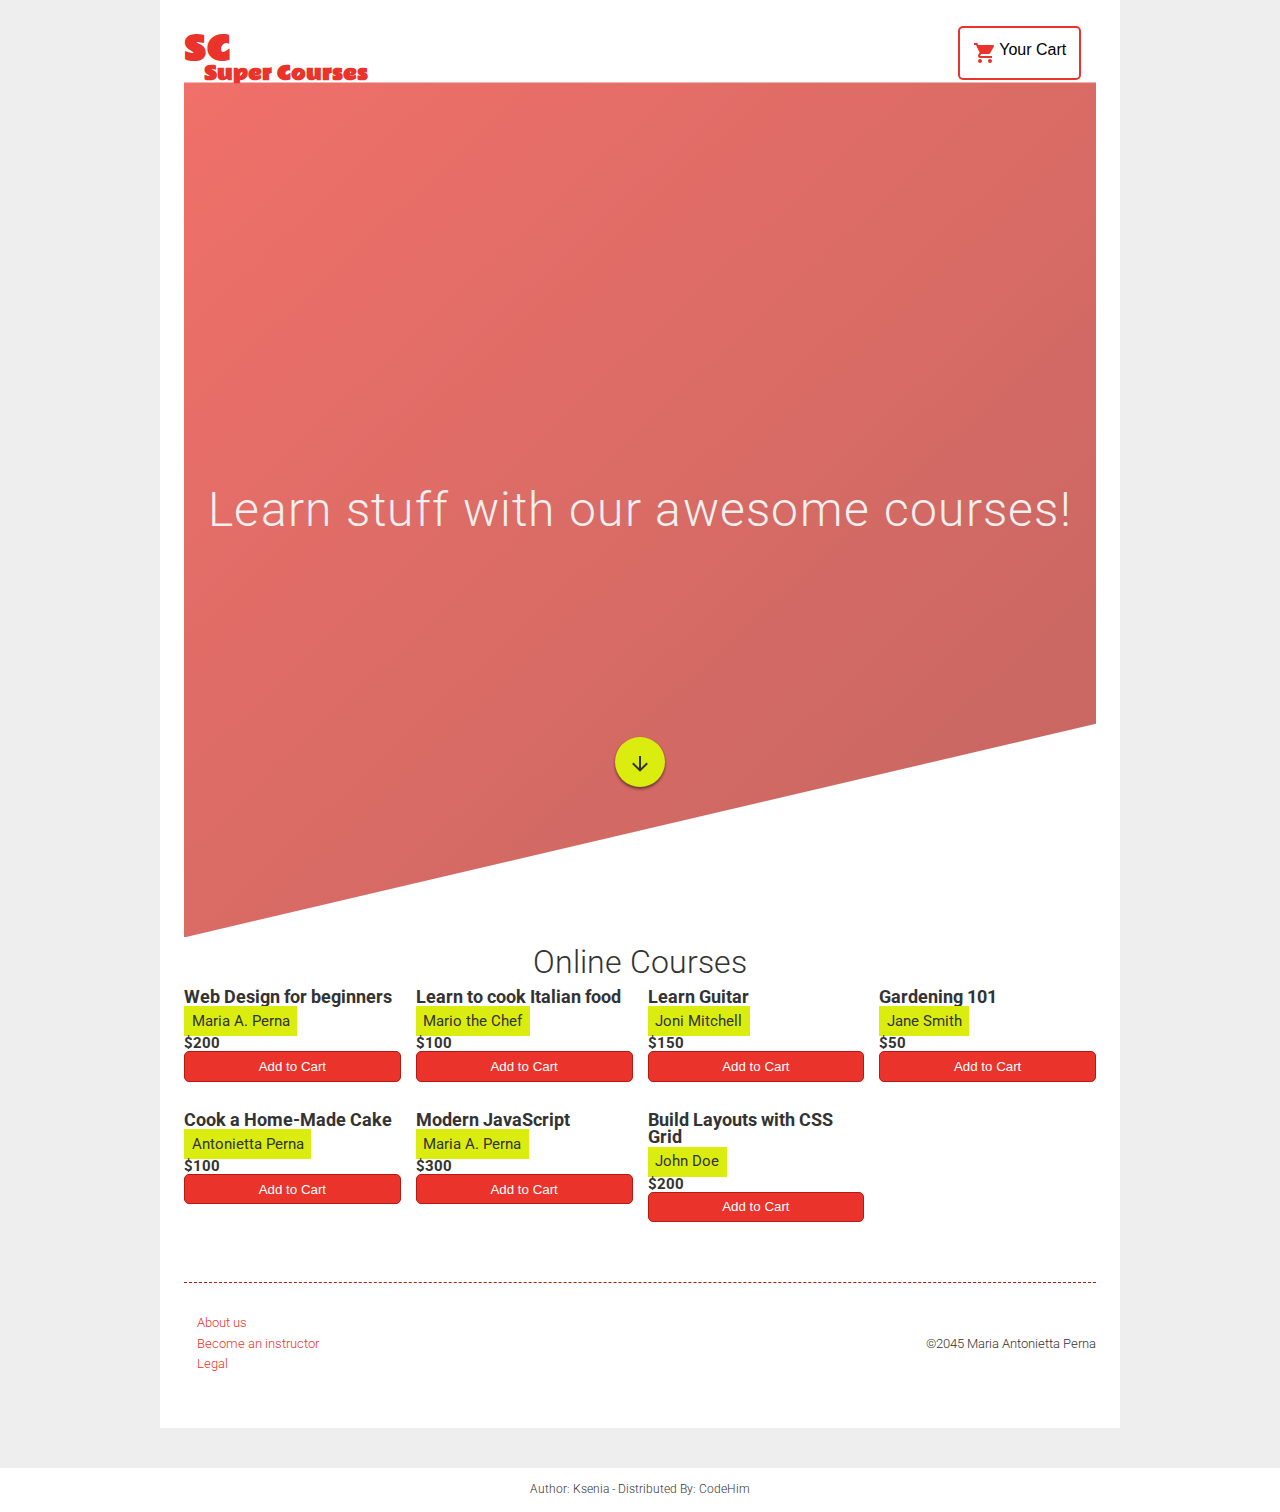
==== testcart/index.html @ 05c84e40 "cart warts" ====
<!DOCTYPE html>
<html lang="en">
    <!-- Style CSS -->
    <link rel="stylesheet" href="css/style.css">
	<!-- Demo CSS (No need to include it into your project) -->
	<link rel="stylesheet" href="css/demo.css">
  
      
 <main>
     <!-- Start DEMO HTML (Use the following code into your project)-->
   <header class="header">
  <div class="container header__top">
    <div class="header__logo">
      <h1 class="header__title">
        SC
        <span class="header__subtitle">Super Courses</span>
      </h1>
    </div>
    <div class="header__cart">
      <ul>
        <li class="header__submenu" id="submenu">
          <button class="header__cart-btn" id="toggle-cart-btn"><svg class="cart" width="24" height="24" viewBox="0 0 24 24">
  <path d="M17,18C15.89,18 15,18.89 15,20A2,2 0 0,0 17,22A2,2 0 0,0 19,20C19,18.89 18.1,18 17,18M1,2V4H3L6.6,11.59L5.24,14.04C5.09,14.32 5,14.65 5,15A2,2 0 0,0 7,17H19V15H7.42A0.25,0.25 0 0,1 7.17,14.75C7.17,14.7 7.18,14.66 7.2,14.63L8.1,13H15.55C16.3,13 16.96,12.58 17.3,11.97L20.88,5.5C20.95,5.34 21,5.17 21,5A1,1 0 0,0 20,4H5.21L4.27,2M7,18C5.89,18 5,18.89 5,20A2,2 0 0,0 7,22A2,2 0 0,0 9,20C9,18.89 8.1,18 7,18Z"></path>
</svg> Your Cart</button>
          <div id="shopping-cart" class="shopping-cart-container">
            <table id="cart-content">
              <thead>
                <tr>
                  <th>Image</th>
                  <th>Name</th>
                  <th>Price</th>
                  <th></th>
                </tr>
              </thead>
              <tbody></tbody>
            </table>
            <p class="total-container" id="total-price"></p>
            <a href="#" id="checkout-btn" class="cart-btn">Checkout</a>
            <a href="#" id="clear-cart" class="cart-btn">Clear Cart</a>
          </div>
        </li>
      </ul>
    </div>
  </div>
  <div class="header__main">
    <p class="display-title text-light">
      Learn stuff with our awesome courses!
    </p>
  </div>
  <div class="arrow"><svg width="24" height="24" viewBox="0 0 24 24">
  <path d="M11,4H13V16L18.5,10.5L19.92,11.92L12,19.84L4.08,11.92L5.5,10.5L11,16V4Z"></path>
</svg></div>
</header>
<main class="container page-content">
  <h2 class="page-title">Online Courses</h2>
  <div class="grid" id="grid">
    <div class="card">
      <img src="./img/image-1.jpg" class="card__image" alt="">
      <div class="card__info">
        <h4 class="card__title">Web Design for beginners</h4>
        <p class="card__text">Maria A. Perna</p>
        <p class="card__price">$200</p>
        <button class="card__btn add-to-cart" data-id="6">Add to Cart</button>
      </div>
    </div>
    <!--.card-->
    <div class="card">
      <img src="./img/image-2.jpg" class="card__image" alt="">
      <div class="card__info">
        <h4 class="card__title">Learn to cook Italian food</h4>
        <p class="card__text">Mario the Chef</p>
        <p class="card__price">$100</p>
        <button class="card__btn add-to-cart" data-id="7">Add to Cart</button>
      </div>
    </div>
    <!--.card-->
    <div class="card">
      <img src="./img/image-3.jpg" class="card__image" alt="">
      <div class="card__info">
        <h4 class="card__title">Learn Guitar</h4>
        <p class="card__text">Joni Mitchell</p>
        <p class="card__price">$150</p>
        <button class="card__btn add-to-cart" data-id="8">Add to Cart</button>
      </div>
    </div>
    <!--.card-->
    <div class="card">
      <img src="./img/image-4.jpg" alt="" class="card__image">
      <div class="card__info">
        <h4 class="card__title">Gardening 101</h4>
        <p class="card__text">Jane Smith</p>
        <p class="card__price">$50</p>
        <button class="card__btn add-to-cart" data-id="9">Add to Cart</button>
      </div>
    </div>
    <!--.card-->
    <div class="card">
      <img src="./img/image-5.jpg" alt="" class="card__image">
      <div class="card__info">
        <h4 class="card__title">Cook a Home-Made Cake</h4>
        <p class="card__text">Antonietta Perna</p>
        <p class="card__price">$100</p>
        <button class="card__btn add-to-cart" data-id="10">Add to Cart</button>
      </div>
    </div>
    <!--.card-->
    <div class="card">
      <img src="./img/image-6.jpg" alt="" class="card__image">
      <div class="card__info">
        <h4 class="card__title">Modern JavaScript</h4>
        <p class="card__text">Maria A. Perna</p>
        <p class="card__price">$300</p>
        <button class="card__btn add-to-cart" data-id="11">Add to Cart</button>
      </div>
    </div>
    <!--.card-->
    <div class="card">
      <img src="./img/image-7.jpg" alt="" class="card__image">
      <div class="card__info">
        <h4 class="card__title">Build Layouts with CSS Grid</h4>
        <p class="card__text">John Doe</p>
        <p class="card__price">$200</p>
        <button class="card__btn add-to-cart" data-id="12">Add to Cart</button>
      </div>
    </div>
    <!--.card-->
  </div>
</main>
<footer class="footer">
  <div class="container footer__container">
    <div class="footer__links">
    <ul class="footer__list">
      <li class="footer__list-item"><a class="footer__link-item" href="#">About us</a></li>
      <li class="footer__list-item"><a class="footer__link-item" href="#">Become an instructor</a></li>
      <li class="footer__list-item"><a class="footer__link-item" href="#">Legal</a></li>
    </ul>
  </div>
  <div class="credits">
    <p class="credits__small-text">&copy;2045 Maria Antonietta Perna</p>
  </div>  
  </div>
</footer>  
     <!-- END EDMO HTML (Happy Coding!)-->
 </main>
 
      
  <footer class="credit">Author: Ksenia - Distributed By: <a title="Awesome web design code & scripts" href="https://www.codehim.com?source=demo-page" target="_blank">CodeHim</a></footer>
  
  <script  src="./js/script.js"></script>
  </body>
</html>
---- testcart/css/style.css ----
@import url("https://fonts.googleapis.com/css?family=Montserrat:300,400,700|Rammetto+One");
* {
  box-sizing: border-box;
}

*:before,
*:after {
  box-sizing: inherit;
}

body {
  font-size: 100%;
  line-height: 1.6;
  font-family: "Montserrat", sans-serif;
  font-weight: 300;
  color: #333;
  background-color: #fff;
}

.container {
  width: 100%;
  max-width: 992px;
  margin: 0 auto;
  padding: 0 1em;
  background-color: #fff;
}
@media (min-width: 900px) {
  .container {
    padding: 0;
  }
}

ul {
  list-style: none;
  padding: 0 1em;
  margin-left: 0;
}

a:link,
a:visited,
a:hover,
a:active,
a:focus {
  text-decoration: none;
  transition: all 0.3s;
}

button {
  transition: all 0.3s;
}

img {
  display: block;
  width: 100%;
  height: auto;
}

.display-title {
  font-size: 1.8rem;
  text-align: center;
  letter-spacing: 1.3px;
}
@media (min-width: 600px) {
  .display-title {
    font-size: 3rem;
  }
}

.page-title {
  text-align: center;
  font-weight: 700;
}
@media (min-width: 600px) {
  .page-title {
    font-size: 2rem;
    font-weight: 300;
  }
}

.text-light {
  color: #efefef;
}

.grid {
  display: grid;
  grid-template-columns: repeat(auto-fit, minmax(200px, 1fr));
  grid-column-gap: 1em;
  grid-row-gap: 2em;
}

.header .arrow {
  width: 50px;
  height: 50px;
  position: relative;
  margin: -200px auto 0;
  text-align: center;
  border-radius: 50%;
  background-color: #daed0e;
  box-shadow: 0 2px 3px rgba(0, 0, 0, 0.5);
}
.header .arrow:hover, .header .arrow:focus {
  -webkit-animation: point-down 1s alternate infinite;
          animation: point-down 1s alternate infinite;
}
.header .arrow svg {
  margin-top: 15px;
  fill: #333;
}
.header .header__top {
  display: flex;
  justify-content: space-between;
  align-items: center;
  position: relative;
}
.header .header__cart .header__submenu .shopping-cart-container {
  position: absolute;
  top: 100px;
  right: 0;
  padding: 1em;
  background-color: #fff;
  z-index: 2;
  transform: scale(0);
  transform: translatey(-10px);
  opacity: 0;
  pointer-events: none;
}
.header .header__cart .header__submenu .shopping-cart-container.open {
  -webkit-animation: fade-down 0.3s forwards;
          animation: fade-down 0.3s forwards;
  pointer-events: auto;
}
.header .header__cart .header__submenu .cart {
  fill: #ea332a;
  display: inline-block;
  float: left;
  margin-right: 2px;
  cursor: pointer;
}
.header .header__cart .header__cart-btn {
  background-color: transparent;
  border: 2px solid #ea332a;
  padding: 0.8em;
  font-size: 1rem;
  border-radius: 5px;
}
.header .header__cart .header__cart-btn:hover, .header .header__cart .header__cart-btn:focus {
  border: 3px solid #b61a12;
}
.header .header__cart .header__submenu {
  font-size: 0.8rem;
  font-weight: 700;
}
.header .header__cart .header__submenu .shopping-cart-container {
  text-align: center;
  min-width: 300px;
}
.header .header__cart .header__submenu .shopping-cart-container table {
  width: 100%;
  padding: 0.5em;
  padding-bottom: 2em;
  border-collapse: collapse;
  border-spacing: 0;
  margin-bottom: 2.5em;
}
.header .header__cart .header__submenu .shopping-cart-container table thead th {
  padding-bottom: 10px;
  border-bottom: 1px solid #ea332a;
}
.header .header__cart .header__submenu .shopping-cart-container table tbody {
  padding-bottom: 4em;
}
.header .header__cart .header__submenu .shopping-cart-container table tbody td {
  padding: 0.5em;
}
.header .header__cart .header__submenu .cart-image {
  max-width: 120px;
}
.header .header__cart .header__submenu .remove {
  text-align: center;
  width: 120px;
  height: 120px;
  padding: 5px 10px;
  border-radius: 50%;
  background-color: #ea332a;
  color: #daed0e;
  transition: background-color 0.3s ease-out;
}
.header .header__cart .header__submenu .remove:hover,
.header .header__cart .header__submenu .remove:focus {
  background-color: #b61a12;
}
.header .header__cart .header__submenu .cart-btn {
  display: block;
  margin-bottom: 10px;
  padding: 0.3em;
  border-radius: 5px;
  text-align: center;
  text-decoration: none;
  background-color: transparent;
  color: #333;
  border: 1px solid #ea332a;
}
.header .header__cart .header__submenu .cart-btn:hover, .header .header__cart .header__submenu .cart-btn:focus {
  background-color: #b61a12;
  color: #fff;
}
.header .header__submenu .total-container {
  text-align: center;
}
.header .header__submenu .total-container .total {
  font-weight: bold;
  font-size: 1.3em;
}
.header .header__title {
  font-family: "Rammetto One", cursive;
  font-size: 2rem;
  color: #ea332a;
}
.header .header__subtitle {
  font-size: 1.2rem;
  display: block;
  margin-top: -10px;
  line-height: 0.9;
  margin-left: 20px;
}
.header .header__main {
  height: 95vh;
  display: flex;
  justify-content: center;
  align-items: center;
  background-image: linear-gradient(to right bottom, rgba(234, 51, 42, 0.7), rgba(170, 37, 30, 0.7)), url(https://images.unsplash.com/photo-1504670073073-6123e39e0754?ixlib=rb-0.3.5&q=85&fm=jpg&crop=entropy&cs=srgb&ixid=eyJhcHBfaWQiOjE0NTg5fQ&s=5a5a75419e84813c91b906d3fc38a4b8);
  background-size: cover;
  background-position: top;
  background-repeat: no-repeat;
  -webkit-clip-path: polygon(0 0, 100% 0, 100% 75%, 0 100%);
          clip-path: polygon(0 0, 100% 0, 100% 75%, 0 100%);
}

.page-content {
  margin-top: 150px;
}

.card {
  line-height: 1;
  transition: all 0.3s;
}
.card:hover, .card:active {
  transform: scale(1.1);
  border: 1px solid #daed0e;
}

.card__title,
.card__price {
  font-weight: bold;
}

.card__title {
  font-size: 1.1rem;
}

.card__text {
  display: inline-block;
  padding: 0.5em;
  font-weight: 400;
  margin-bottom: 0;
  margin-top: 0;
  color: #333;
  background-color: #daed0e;
}

.card__btn {
  width: 100%;
  text-align: center;
  padding: 0.5em;
  border-radius: 5px;
  background-color: #ea332a;
  border: 1px solid #b61a12;
  color: #fff;
}
.card__btn:hover, .card__btn:focus, .card__btn:active {
  transform: translatey(2px);
  box-shadow: 0 3px 2px rgba(0, 0, 0, 0.5);
  background-color: #b61a12;
}
.card__btn:active {
  border: 3px solid #9e1610 inset;
}

.footer {
  margin-top: 4em;
  padding-bottom: 2em;
  padding-top: 2em;
  border-top: 1px dashed #b61a12;
}

.footer__container {
  display: flex;
  justify-content: space-between;
  align-items: center;
  font-size: 0.8rem;
}

.footer__link-item,
.footer__link-item {
  color: #ea332a;
}
.footer__link-item:hover, .footer__link-item:focus,
.footer__link-item:hover,
.footer__link-item:focus {
  color: #9e1610;
}

@-webkit-keyframes point-down {
  100% {
    transform: translatey(20px);
  }
}

@keyframes point-down {
  100% {
    transform: translatey(20px);
  }
}
@-webkit-keyframes fade-down {
  80% {
    opacity: 1;
    visibility: visible;
    transform: translatey(20px);
    transform: scale(1.3);
    -webkit-animation-timing-function: cubic-bezier(0, 1, 0.75, 0);
            animation-timing-function: cubic-bezier(0, 1, 0.75, 0);
  }
  100% {
    opacity: 1;
    transform: translatey(0);
    transform: scale(1);
    -webkit-animation-timing-function: ease-in;
            animation-timing-function: ease-in;
  }
}
@keyframes fade-down {
  80% {
    opacity: 1;
    visibility: visible;
    transform: translatey(20px);
    transform: scale(1.3);
    -webkit-animation-timing-function: cubic-bezier(0, 1, 0.75, 0);
            animation-timing-function: cubic-bezier(0, 1, 0.75, 0);
  }
  100% {
    opacity: 1;
    transform: translatey(0);
    transform: scale(1);
    -webkit-animation-timing-function: ease-in;
            animation-timing-function: ease-in;
  }
}
---- testcart/css/demo.css ----
@import url('https://fonts.googleapis.com/css?family=Roboto&display=swap');
@import url('https://stackpath.bootstrapcdn.com/font-awesome/4.7.0/css/font-awesome.min.css');
*{ margin: 0; padding: 0;}
body{
  font-family: 'Roboto', sans-serif;
  font-style: normal;
  font-weight: 300;
  font-smoothing: antialiased;
-webkit-font-smoothing: antialiased;
-moz-osx-font-smoothing: grayscale;
  font-size: 15px;
  background: #eee;
}
.intro{
   background: #fff;
   padding: 60px 30px;
   color: #333;
   margin-bottom: 15px;
   line-height: 1.5;
   text-align: center;
}
.intro h1 {
   font-size: 18pt;
   padding-bottom: 15px;

}
.intro p{
   font-size: 14px;
}

.action{
   text-align: center;
   display: block;
   margin-top: 20px;
}

a.btn {
  text-decoration: none;
  color: #666;
   border: 2px solid #666;
   padding: 10px 15px;
   display: inline-block;
   margin-left: 5px;
}
a.btn:hover{
   background: #666;
   color: #fff;
    transition: .3s;
-webkit-transition: .3s;
}
.btn:before{
  font-family: FontAwesome;
  font-weight: normal;
  margin-right: 10px;
}
.github:before{content: "\f09b"}
.down:before{content: "\f019"}
.back:before{content:"\f112"}
.credit{
    background: #fff;
    padding: 12px;
    font-size: 9pt;
    text-align: center;
    color: #333;
    margin-top: 40px;

}
.credit span:before{
   font-family: FontAwesome;
   color: #e41b17;
   content: "\f004";


}
.credit a{
   color: #333;
   text-decoration: none;
}
.credit a:hover{
   color: #1DBF73; 
}
.credit a:hover:after{
    font-family: FontAwesome;
    content: "\f08e";
    font-size: 9pt;
    position: absolute;
    margin: 3px;
}
main{
  background: #fff;
  padding:: 20px;
  
}

article li{
   color: #444;
   font-size: 15px;
   margin-left: 33px;
   line-height: 1.5;
   padding: 5px;
}
article h1,
article h2,
article h3,
article h4,
article p{
   padding: 14px;
   color: #333;
}
article p{
   font-size: 15px;
    line-height: 1.5;
}
 
@media only screen and (min-width: 1166px){
    main{
      max-width: 960px;
      margin-left: auto;
      margin-right: auto; 
      padding: 24px;
    }


}

.set-overlayer,
.set-glass,
.set-sticky {
	cursor: pointer;
	height: 45px;
	line-height: 45px;
	padding: 0 15px;
	color: #333;
	font-size: 16px;
}
.set-overlayer:after,
.set-glass:after,
.to-active:after,
.set-sticky:after {
	font-family: FontAwesome;
	font-size: 18pt;
	position: relative;
	float: right;
}
.set-overlayer:after,
.set-glass:after,
.set-sticky:after {
	content: "\f204";
	transition: .6s;
}

.to-active:after {
	content: "\f205";
	color: #008080;
	transition: .6s;
}
.set-overlayer,
.set-glass,
.set-sticky,
.source,
.theme-tray {
	margin: 10px;
	background: #f2f2f2;
	border-radius: 5px;
	border: 2px solid #f1f1f1;
	box-sizing: border-box;
}
/* Syntax Highlighter*/

pre.prettyprint {
	padding: 15px !important;
   margin: 10px;
	border: 0 !important;
  background: #f2f2f2;
  overflow: auto;
}

.source {
	white-space: pre;
	overflow: auto;
	max-height: 400px;
}
code{
    border:1px solid #ddd;
    padding: 2px;
    border-radius: 2px;
}
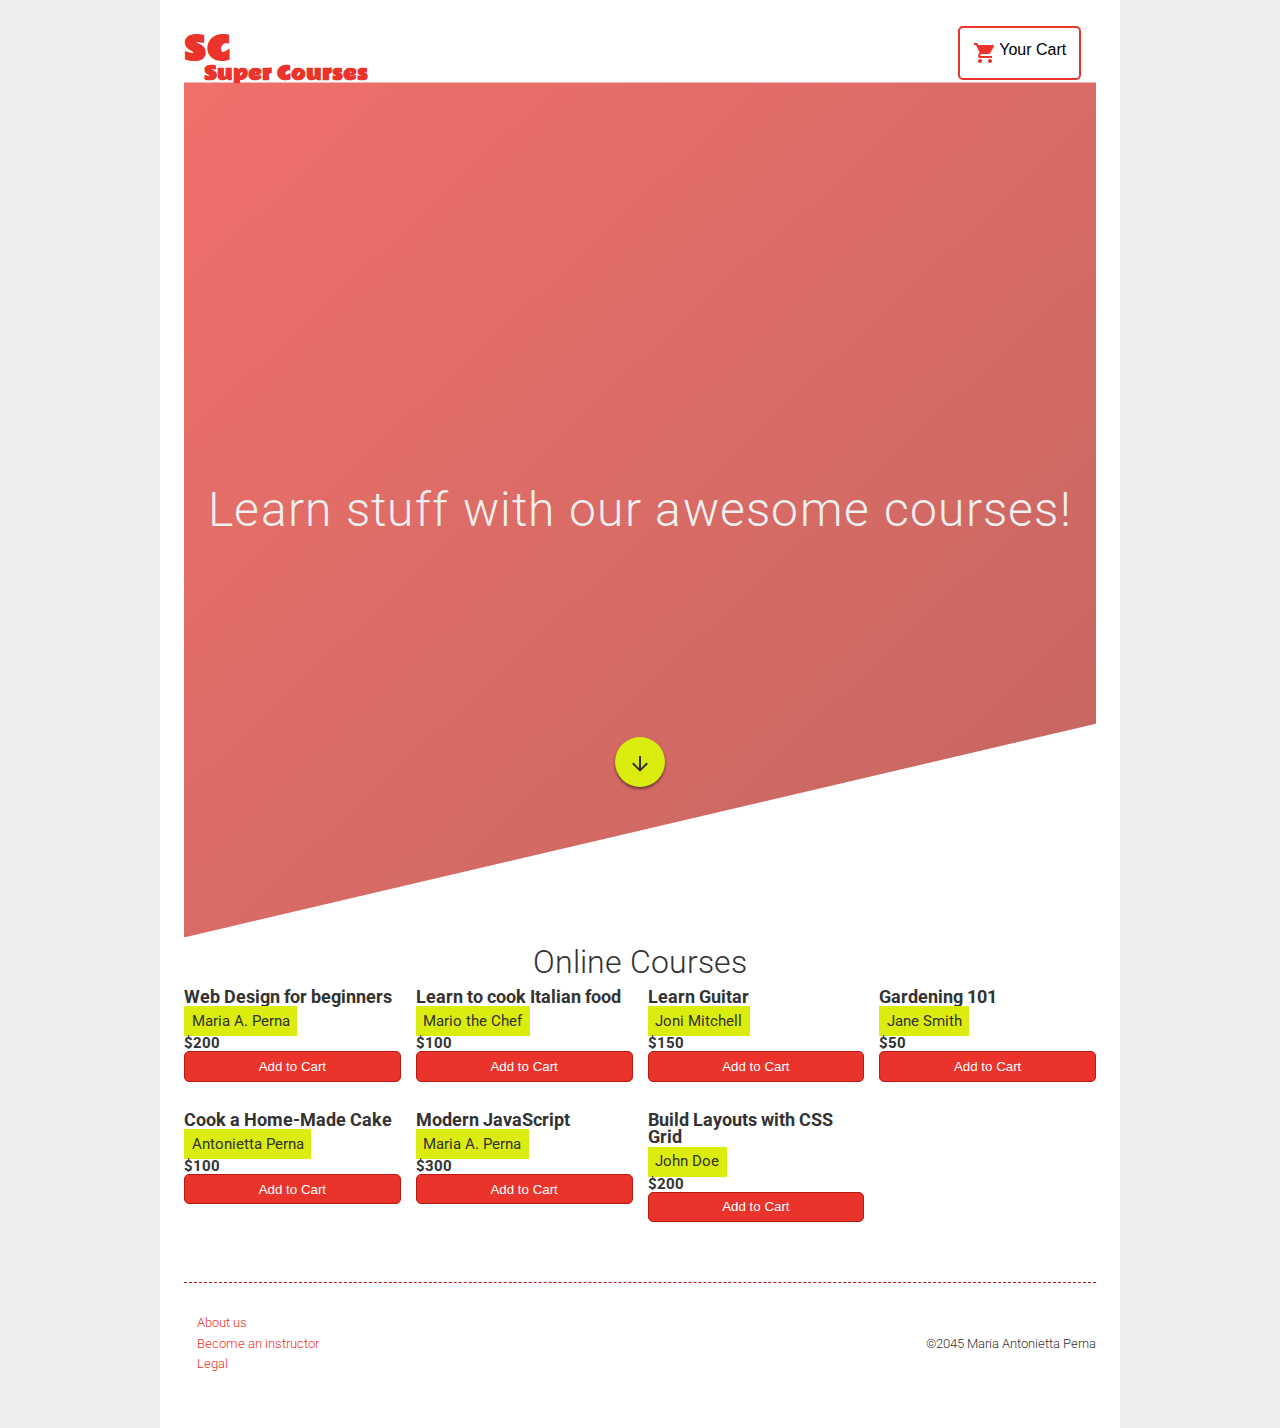
==== commit 3cc05ac4: "Update index.html" ====
--- a/testcart/index.html
+++ b/testcart/index.html
@@ -142,9 +142,6 @@
 </footer>  
      <!-- END EDMO HTML (Happy Coding!)-->
  </main>
- 
-      
-  <footer class="credit">Author: Ksenia - Distributed By: <a title="Awesome web design code & scripts" href="https://www.codehim.com?source=demo-page" target="_blank">CodeHim</a></footer>
   
   <script  src="./js/script.js"></script>
   </body>
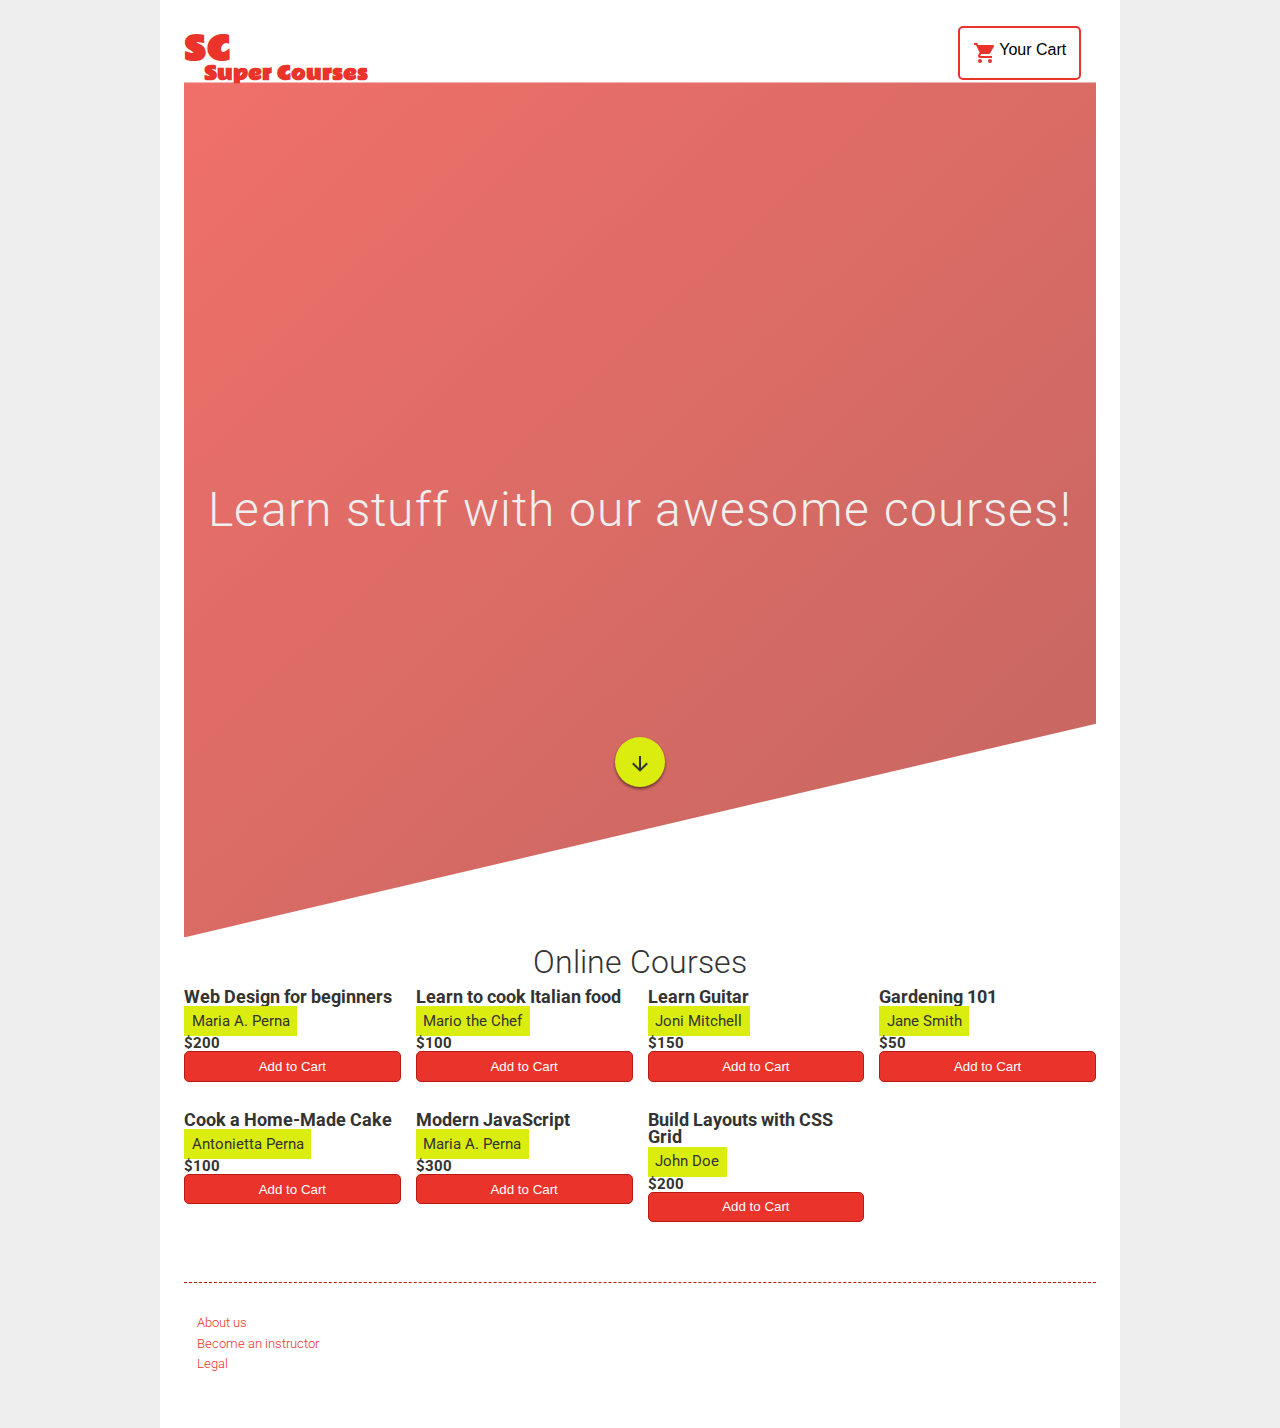
==== commit 57a44be6: "Update index.html" ====
--- a/testcart/index.html
+++ b/testcart/index.html
@@ -135,9 +135,6 @@
       <li class="footer__list-item"><a class="footer__link-item" href="#">Legal</a></li>
     </ul>
   </div>
-  <div class="credits">
-    <p class="credits__small-text">&copy;2045 Maria Antonietta Perna</p>
-  </div>  
   </div>
 </footer>  
      <!-- END EDMO HTML (Happy Coding!)-->
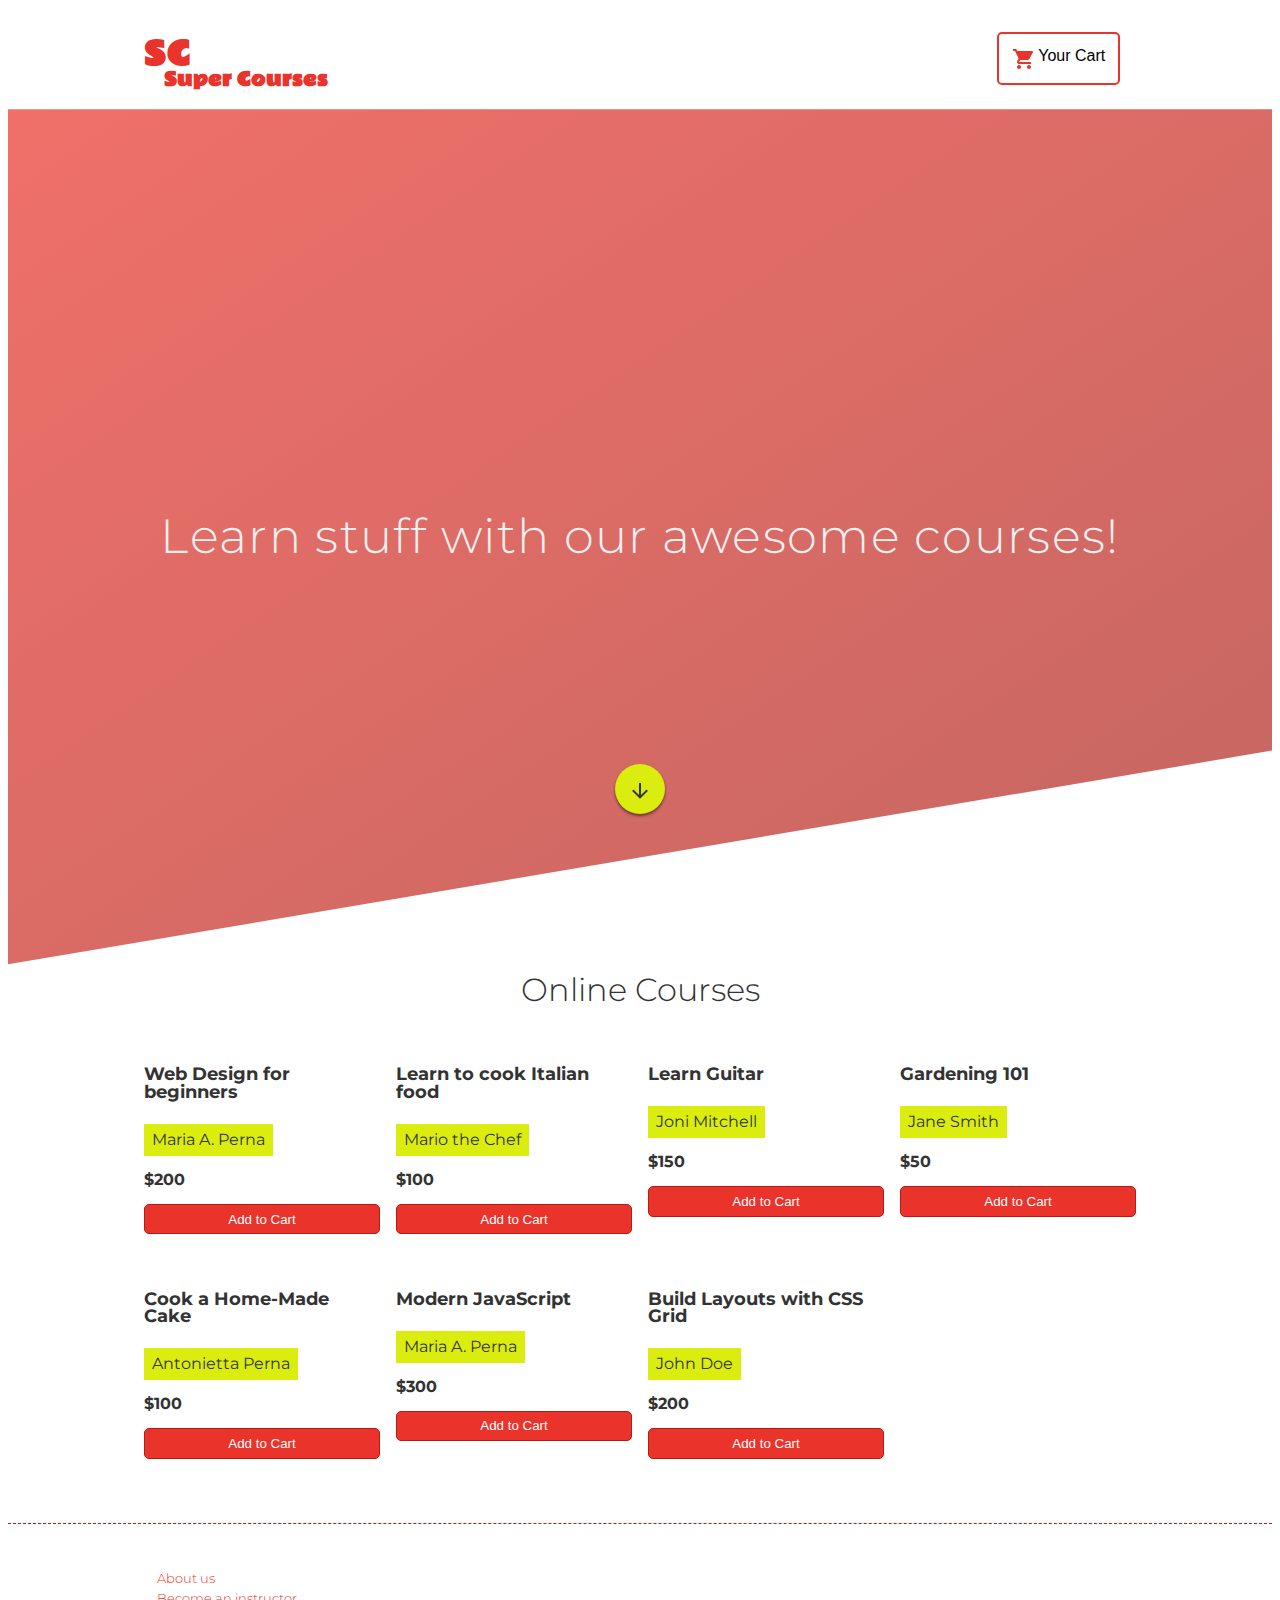
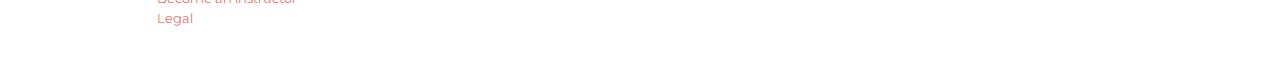
==== commit 788028e2: "remove unnecacary code" ====
--- a/testcart/index.html
+++ b/testcart/index.html
@@ -1,145 +1,156 @@
 <!DOCTYPE html>
 <html lang="en">
-    <!-- Style CSS -->
+    <!-- Link to the main CSS file for styling -->
     <link rel="stylesheet" href="css/style.css">
-	<!-- Demo CSS (No need to include it into your project) -->
-	<link rel="stylesheet" href="css/demo.css">
   
-      
- <main>
-     <!-- Start DEMO HTML (Use the following code into your project)-->
-   <header class="header">
-  <div class="container header__top">
-    <div class="header__logo">
-      <h1 class="header__title">
-        SC
-        <span class="header__subtitle">Super Courses</span>
-      </h1>
-    </div>
-    <div class="header__cart">
-      <ul>
-        <li class="header__submenu" id="submenu">
-          <button class="header__cart-btn" id="toggle-cart-btn"><svg class="cart" width="24" height="24" viewBox="0 0 24 24">
-  <path d="M17,18C15.89,18 15,18.89 15,20A2,2 0 0,0 17,22A2,2 0 0,0 19,20C19,18.89 18.1,18 17,18M1,2V4H3L6.6,11.59L5.24,14.04C5.09,14.32 5,14.65 5,15A2,2 0 0,0 7,17H19V15H7.42A0.25,0.25 0 0,1 7.17,14.75C7.17,14.7 7.18,14.66 7.2,14.63L8.1,13H15.55C16.3,13 16.96,12.58 17.3,11.97L20.88,5.5C20.95,5.34 21,5.17 21,5A1,1 0 0,0 20,4H5.21L4.27,2M7,18C5.89,18 5,18.89 5,20A2,2 0 0,0 7,22A2,2 0 0,0 9,20C9,18.89 8.1,18 7,18Z"></path>
-</svg> Your Cart</button>
-          <div id="shopping-cart" class="shopping-cart-container">
-            <table id="cart-content">
-              <thead>
-                <tr>
-                  <th>Image</th>
-                  <th>Name</th>
-                  <th>Price</th>
-                  <th></th>
-                </tr>
-              </thead>
-              <tbody></tbody>
-            </table>
-            <p class="total-container" id="total-price"></p>
-            <a href="#" id="checkout-btn" class="cart-btn">Checkout</a>
-            <a href="#" id="clear-cart" class="cart-btn">Clear Cart</a>
-          </div>
-        </li>
-      </ul>
-    </div>
-  </div>
-  <div class="header__main">
-    <p class="display-title text-light">
-      Learn stuff with our awesome courses!
-    </p>
-  </div>
-  <div class="arrow"><svg width="24" height="24" viewBox="0 0 24 24">
-  <path d="M11,4H13V16L18.5,10.5L19.92,11.92L12,19.84L4.08,11.92L5.5,10.5L11,16V4Z"></path>
-</svg></div>
-</header>
-<main class="container page-content">
-  <h2 class="page-title">Online Courses</h2>
-  <div class="grid" id="grid">
-    <div class="card">
-      <img src="./img/image-1.jpg" class="card__image" alt="">
-      <div class="card__info">
-        <h4 class="card__title">Web Design for beginners</h4>
-        <p class="card__text">Maria A. Perna</p>
-        <p class="card__price">$200</p>
-        <button class="card__btn add-to-cart" data-id="6">Add to Cart</button>
-      </div>
-    </div>
-    <!--.card-->
-    <div class="card">
-      <img src="./img/image-2.jpg" class="card__image" alt="">
-      <div class="card__info">
-        <h4 class="card__title">Learn to cook Italian food</h4>
-        <p class="card__text">Mario the Chef</p>
-        <p class="card__price">$100</p>
-        <button class="card__btn add-to-cart" data-id="7">Add to Cart</button>
-      </div>
-    </div>
-    <!--.card-->
-    <div class="card">
-      <img src="./img/image-3.jpg" class="card__image" alt="">
-      <div class="card__info">
-        <h4 class="card__title">Learn Guitar</h4>
-        <p class="card__text">Joni Mitchell</p>
-        <p class="card__price">$150</p>
-        <button class="card__btn add-to-cart" data-id="8">Add to Cart</button>
-      </div>
-    </div>
-    <!--.card-->
-    <div class="card">
-      <img src="./img/image-4.jpg" alt="" class="card__image">
-      <div class="card__info">
-        <h4 class="card__title">Gardening 101</h4>
-        <p class="card__text">Jane Smith</p>
-        <p class="card__price">$50</p>
-        <button class="card__btn add-to-cart" data-id="9">Add to Cart</button>
-      </div>
-    </div>
-    <!--.card-->
-    <div class="card">
-      <img src="./img/image-5.jpg" alt="" class="card__image">
-      <div class="card__info">
-        <h4 class="card__title">Cook a Home-Made Cake</h4>
-        <p class="card__text">Antonietta Perna</p>
-        <p class="card__price">$100</p>
-        <button class="card__btn add-to-cart" data-id="10">Add to Cart</button>
-      </div>
-    </div>
-    <!--.card-->
-    <div class="card">
-      <img src="./img/image-6.jpg" alt="" class="card__image">
-      <div class="card__info">
-        <h4 class="card__title">Modern JavaScript</h4>
-        <p class="card__text">Maria A. Perna</p>
-        <p class="card__price">$300</p>
-        <button class="card__btn add-to-cart" data-id="11">Add to Cart</button>
-      </div>
-    </div>
-    <!--.card-->
-    <div class="card">
-      <img src="./img/image-7.jpg" alt="" class="card__image">
-      <div class="card__info">
-        <h4 class="card__title">Build Layouts with CSS Grid</h4>
-        <p class="card__text">John Doe</p>
-        <p class="card__price">$200</p>
-        <button class="card__btn add-to-cart" data-id="12">Add to Cart</button>
-      </div>
-    </div>
-    <!--.card-->
-  </div>
+<main>
+    <!-- Start of the demo HTML code -->
+    <header class="header">
+        <div class="container header__top">
+            <div class="header__logo">
+                <h1 class="header__title">
+                    SC
+                    <span class="header__subtitle">Super Courses</span>
+                </h1>
+            </div>
+            <div class="header__cart">
+                <ul>
+                    <li class="header__submenu" id="submenu">
+                        <!-- Button to toggle the shopping cart -->
+                        <button class="header__cart-btn" id="toggle-cart-btn">
+                            <svg class="cart" width="24" height="24" viewBox="0 0 24 24">
+                                <path d="M17,18C15.89,18 15,18.89 15,20A2,2 0 0,0 17,22A2,2 0 0,0 19,20C19,18.89 18.1,18 17,18M1,2V4H3L6.6,11.59L5.24,14.04C5.09,14.32 5,14.65 5,15A2,2 0 0,0 7,17H19V15H7.42A0.25,0.25 0 0,1 7.17,14.75C7.17,14.7 7.18,14.66 7.2,14.63L8.1,13H15.55C16.3,13 16.96,12.58 17.3,11.97L20.88,5.5C20.95,5.34 21,5.17 21,5A1,1 0 0,0 20,4H5.21L4.27,2M7,18C5.89,18 5,18.89 5,20A2,2 0 0,0 7,22A2,2 0 0,0 9,20C9,18.89 8.1,18 7,18Z"></path>
+                            </svg> Your Cart
+                        </button>
+                        <!-- Shopping cart container -->
+                        <div id="shopping-cart" class="shopping-cart-container">
+                            <table id="cart-content">
+                                <thead>
+                                    <tr>
+                                        <th>Image</th>
+                                        <th>Name</th>
+                                        <th>Price</th>
+                                        <th></th>
+                                    </tr>
+                                </thead>
+                                <tbody></tbody>
+                            </table>
+                            <p class="total-container" id="total-price"></p>
+                            <a href="#" id="checkout-btn" class="cart-btn">Checkout</a>
+                            <a href="#" id="clear-cart" class="cart-btn">Clear Cart</a>
+                        </div>
+                    </li>
+                </ul>
+            </div>
+        </div>
+        <div class="header__main">
+            <p class="display-title text-light">
+                Learn stuff with our awesome courses!
+            </p>
+        </div>
+        <div class="arrow">
+            <svg width="24" height="24" viewBox="0 0 24 24">
+                <path d="M11,4H13V16L18.5,10.5L19.92,11.92L12,19.84L4.08,11.92L5.5,10.5L11,16V4Z"></path>
+            </svg>
+        </div>
+    </header>
+    <main class="container page-content">
+        <h2 class="page-title">Online Courses</h2>
+        <div class="grid" id="grid">
+            <!-- Card for Web Design course -->
+            <div class="card">
+                <img src="./img/image-1.jpg" class="card__image" alt="">
+                <div class="card__info">
+                    <h4 class="card__title">Web Design for beginners</h4>
+                    <p class="card__text">Maria A. Perna</p>
+                    <p class="card__price">$200</p>
+                    <button class="card__btn add-to-cart" data-id="6">Add to Cart</button>
+                </div>
+            </div>
+            <!--.card-->
+            <!-- Card for Italian Cooking course -->
+            <div class="card">
+                <img src="./img/image-2.jpg" class="card__image" alt="">
+                <div class="card__info">
+                    <h4 class="card__title">Learn to cook Italian food</h4>
+                    <p class="card__text">Mario the Chef</p>
+                    <p class="card__price">$100</p>
+                    <button class="card__btn add-to-cart" data-id="7">Add to Cart</button>
+                </div>
+            </div>
+            <!--.card-->
+            <!-- Card for Guitar course -->
+            <div class="card">
+                <img src="./img/image-3.jpg" class="card__image" alt="">
+                <div class="card__info">
+                    <h4 class="card__title">Learn Guitar</h4>
+                    <p class="card__text">Joni Mitchell</p>
+                    <p class="card__price">$150</p>
+                    <button class="card__btn add-to-cart" data-id="8">Add to Cart</button>
+                </div>
+            </div>
+            <!--.card-->
+            <!-- Card for Gardening course -->
+            <div class="card">
+                <img src="./img/image-4.jpg" alt="" class="card__image">
+                <div class="card__info">
+                    <h4 class="card__title">Gardening 101</h4>
+                    <p class="card__text">Jane Smith</p>
+                    <p class="card__price">$50</p>
+                    <button class="card__btn add-to-cart" data-id="9">Add to Cart</button>
+                </div>
+            </div>
+            <!--.card-->
+            <!-- Card for Cake Baking course -->
+            <div class="card">
+                <img src="./img/image-5.jpg" alt="" class="card__image">
+                <div class="card__info">
+                    <h4 class="card__title">Cook a Home-Made Cake</h4>
+                    <p class="card__text">Antonietta Perna</p>
+                    <p class="card__price">$100</p>
+                    <button class="card__btn add-to-cart" data-id="10">Add to Cart</button>
+                </div>
+            </div>
+            <!--.card-->
+            <!-- Card for Modern JavaScript course -->
+            <div class="card">
+                <img src="./img/image-6.jpg" alt="" class="card__image">
+                <div class="card__info">
+                    <h4 class="card__title">Modern JavaScript</h4>
+                    <p class="card__text">Maria A. Perna</p>
+                    <p class="card__price">$300</p>
+                    <button class="card__btn add-to-cart" data-id="11">Add to Cart</button>
+                </div>
+            </div>
+            <!--.card-->
+            <!-- Card for CSS Grid course -->
+            <div class="card">
+                <img src="./img/image-7.jpg" alt="" class="card__image">
+                <div class="card__info">
+                    <h4 class="card__title">Build Layouts with CSS Grid</h4>
+                    <p class="card__text">John Doe</p>
+                    <p class="card__price">$200</p>
+                    <button class="card__btn add-to-cart" data-id="12">Add to Cart</button>
+                </div>
+            </div>
+            <!--.card-->
+        </div>
+    </main>
+    <footer class="footer">
+        <div class="container footer__container">
+            <div class="footer__links">
+                <ul class="footer__list">
+                    <li class="footer__list-item"><a class="footer__link-item" href="#">About us</a></li>
+                    <li class="footer__list-item"><a class="footer__link-item" href="#">Become an instructor</a></li>
+                    <li class="footer__list-item"><a class="footer__link-item" href="#">Legal</a></li>
+                </ul>
+            </div>
+        </div>
+    </footer>
+    <!-- End of the demo HTML code -->
 </main>
-<footer class="footer">
-  <div class="container footer__container">
-    <div class="footer__links">
-    <ul class="footer__list">
-      <li class="footer__list-item"><a class="footer__link-item" href="#">About us</a></li>
-      <li class="footer__list-item"><a class="footer__link-item" href="#">Become an instructor</a></li>
-      <li class="footer__list-item"><a class="footer__link-item" href="#">Legal</a></li>
-    </ul>
-  </div>
-  </div>
-</footer>  
-     <!-- END EDMO HTML (Happy Coding!)-->
- </main>
-  
-  <script  src="./js/script.js"></script>
-  </body>
-</html>+
+<!-- Link to the main JavaScript file -->
+<script src="./js/script.js"></script>
+</body>
+</html>
